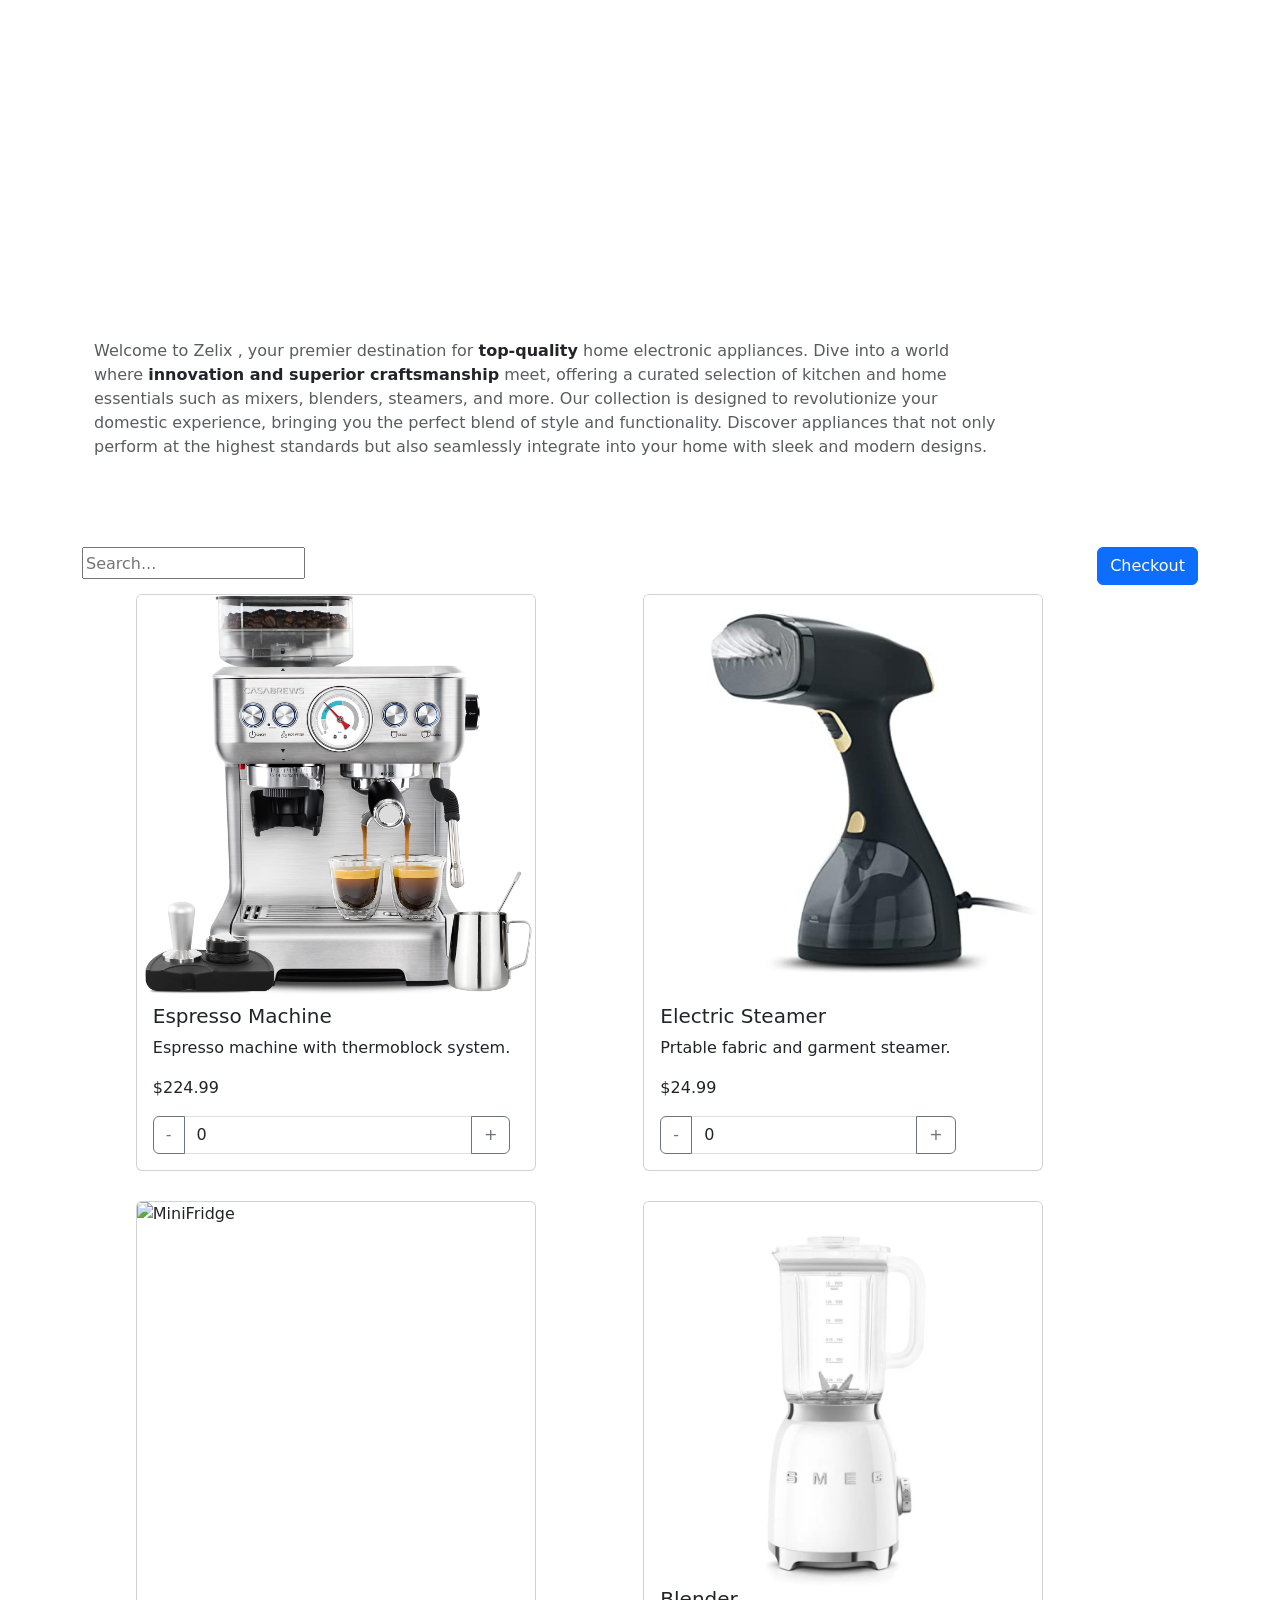
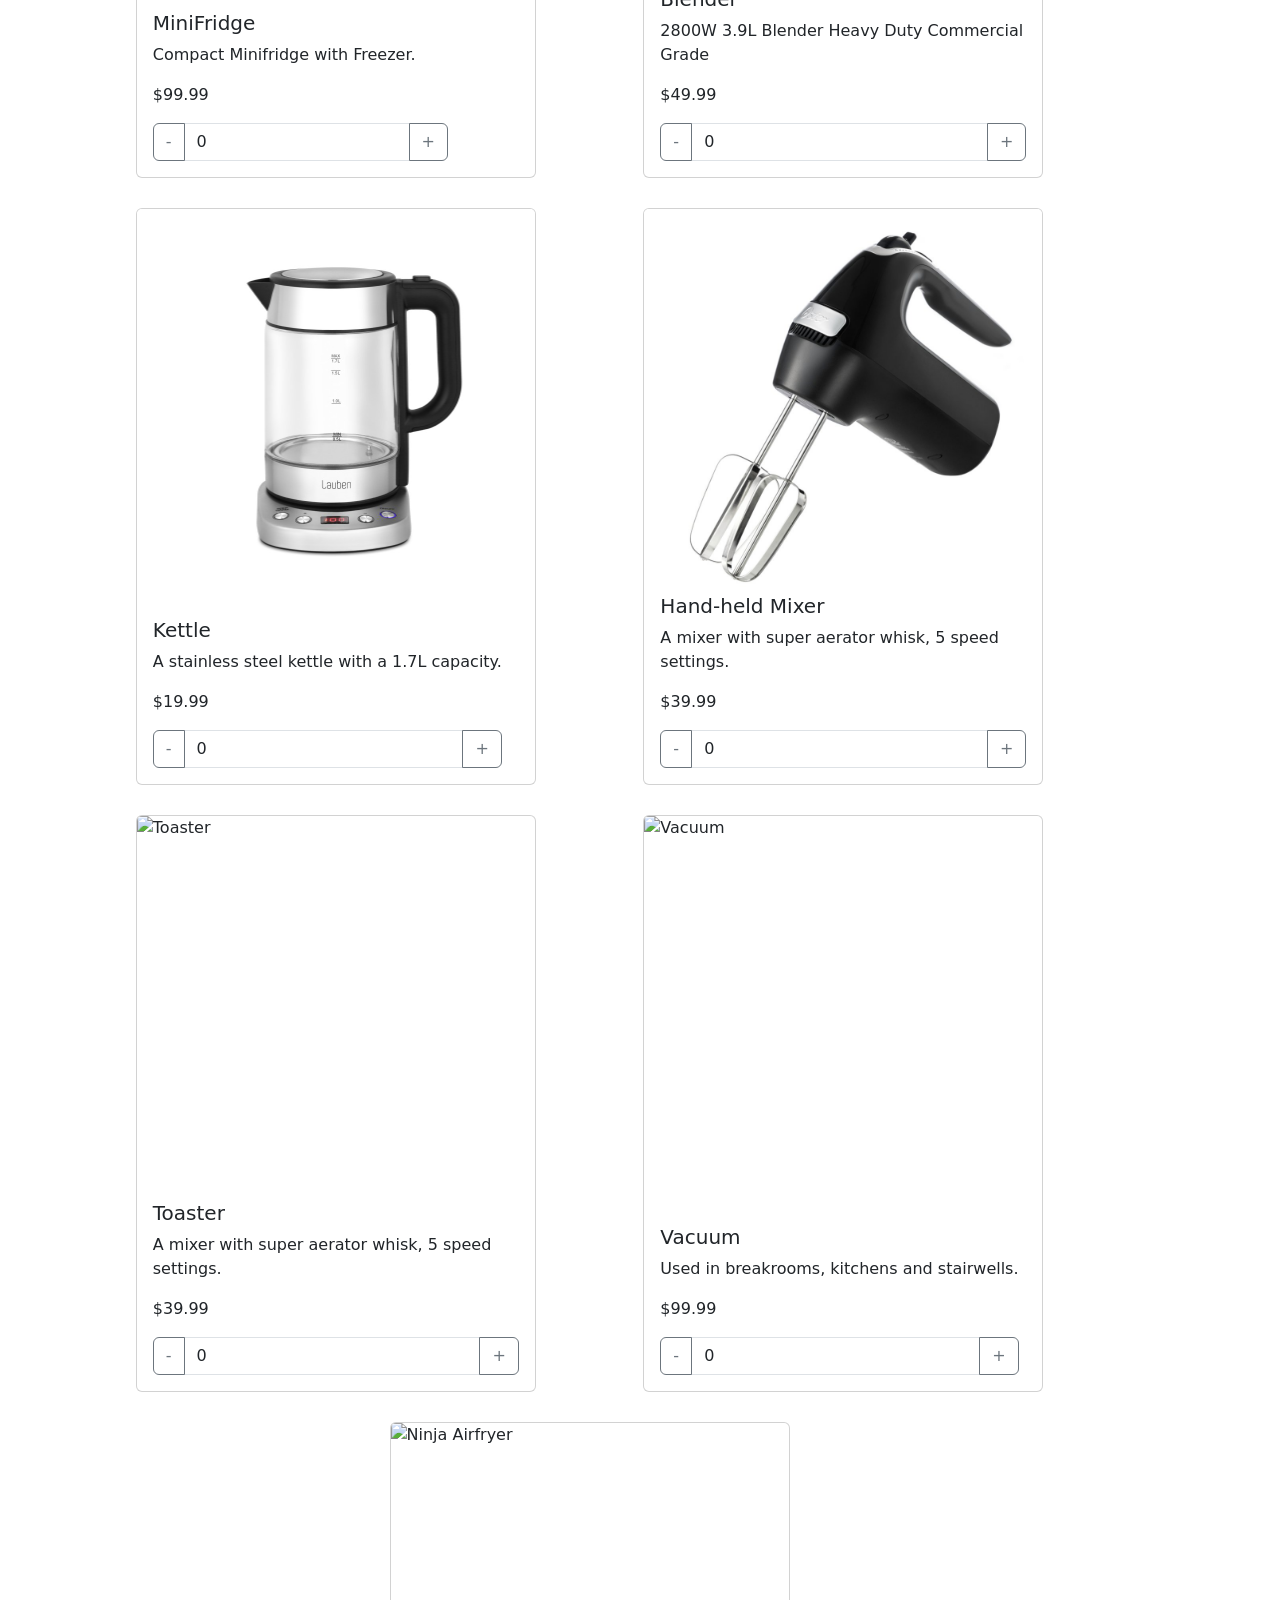
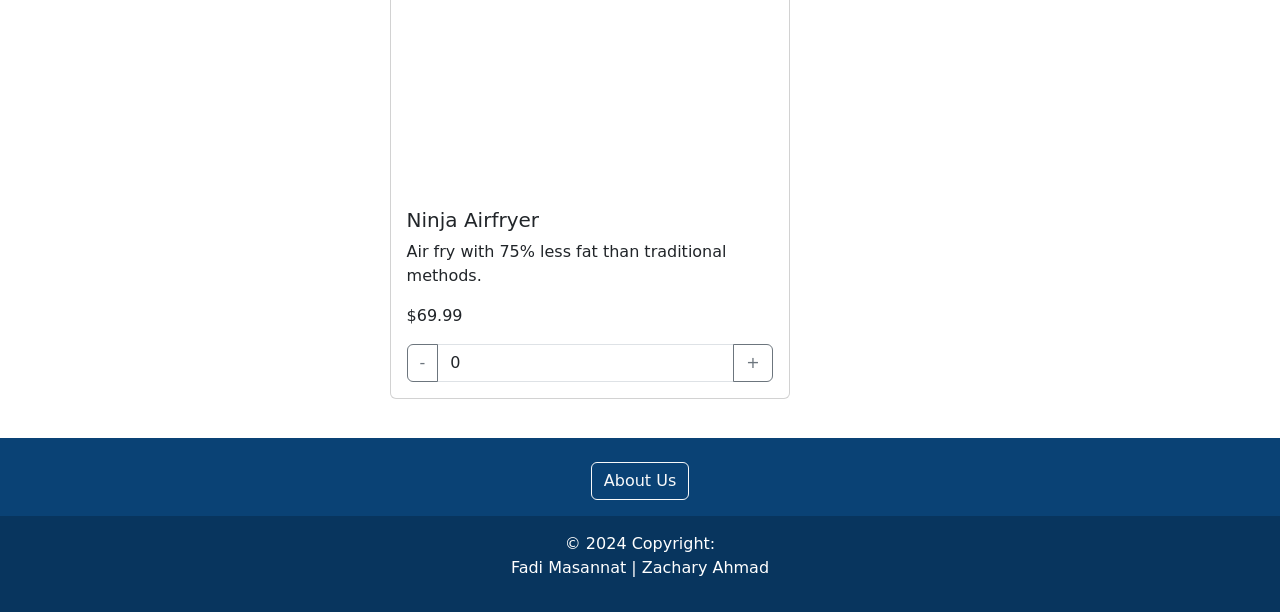
==== index.html @ ad15011a "Added All Files" ====
<!-- Authors:
================================
Fadi Masannat and Zachary Ahmad
================================
Home Main Page-->
<!DOCTYPE html>
<html lang="en">

<!-- FOR RUBRIC PURPOSES: Order more than 3 items and the respective JSON images will pop up in the checout page accordingly-->
<head>
    <meta charset="UTF-8" />
    <meta name="viewport" content="width=device-width, initial-scale=1.0" />
    <title>Zelix - Home Page + Checkout Page</title>
    <link href="https://cdn.jsdelivr.net/npm/bootstrap@5.3.3/dist/css/bootstrap.min.css" rel="stylesheet"
        integrity="sha384-QWTKZyjpPEjISv5WaRU9OFeRpok6YctnYmDr5pNlyT2bRjXh0JMhjY6hW+ALEwIH" crossorigin="anonymous">

     

</head>

<body>
    <!--  Static Header -->
    <div style="background: url(./MyOtherImages/HeaderBackground.jpg)" class="jumbotron bg-cover text-white">
        <div class="container py-5 text-center">
            <h1 class="display-4 font-weight-bold">Z E L I X </h1>
            <p class="font-weight-bold mb-0">PREMIUM HOME APPLIANCES</p>


        </div>
    </div>

    <div class="container mt-5" id="browse-view">


        <!-- For Demo Purpose -->
        <div class="container py-5">
            
            <div class="row">
                <div class="col-lg-10 mb-4">
                    <br><br>
                    <p class="font-italic text-muted">Welcome to Zelix , your premier destination for <strong class="font-weight-bold text-dark"> top-quality</strong> home electronic appliances. Dive into a world where 
                    <strong class="font-weight-bold text-dark"> innovation and superior craftsmanship</strong> meet, offering a curated selection of kitchen and home essentials such as mixers, blenders, steamers, and more. Our collection is designed to revolutionize your domestic experience, bringing you the perfect blend of style and functionality. Discover appliances that not only perform at the highest standards but also seamlessly integrate into your home with sleek and modern designs. </p>
                    
                </div>
               
            </div>
        </div>
        <!-- Browse view section -->
        <div class="search-container">
            <input type="text" id="search-bar" placeholder="Search..." style="width: 20%; height: 2em;" />
            <button id="checkout-button" class="btn btn-primary" style="float:right;">Checkout</button>

        </div>
        <div id="items-container" class="d-flex justify-content-around" style="flex-wrap: wrap;">
            <!-- Items will be displayed here -->

        </div>
        <button id="checkout-back-button" class="btn btn-secondary mt-3" style="display:none;">Back</button>
    </div>

    <div class="container mt-5" id="checkout-view" style="display:none;">
        <!-- Checkout view section -->
        <div style="width:100%; padding:10px; background-color: #eeeeee; margin-bottom: 10px;">
            <button id="checkout-main-button" class="btn btn-primary">Back to Browse</button>
        </div>
        <div class="row">
            <div class="col">
                <h6>Item</h6>
            </div>
            <div class="col">

            </div>
            <div class="col">
                <h6>Quantity</h6>
            </div>
            <div class="col">
                <h6>Price</h6>
            </div>
        </div>
        <div id="cart-container">

            <!-- Cart will be displayed here -->
        </div>
        <div class="checkout-form-container">
            <!-- Checkout form will be displayed here -->
        </div>
        <hr />
        <div class="container">
            <h1>Checkout Form</h1>
            <form id="checkout-form" onsubmit="return placeOrder();">
                <div class="row">
                    <div class="col-md-6">
                        <div class="form-group">
                            <label for="name">Full Name</label>
                            <input type="text" class="form-control" id="name" required>
                        </div>
                        <div class="form-group">
                            <label for="email">Email</label>
                            <input type="email" class="form-control" id="email" required>
                        </div>
                        <div class="form-group">
                            <label for="card-number">Card Number</label>
                            <input type="text" class="form-control" id="card-number" required pattern="[0-9]{16}">
                        </div>
                    </div>
                    <div class="col-md-6">
                        <div class="form-group">
                            <label for="address">Address</label>
                            <input type="text" class="form-control" id="address" required>
                        </div>
                        <div class="form-group">
                            <label for="address-2">Address 2</label>
                            <input type="text" class="form-control" id="address-2">
                        </div>
                        <div class="form-group">
                            <label for="city">City</label>
                            <input type="text" class="form-control" id="city" required>
                        </div>
                        <div class="form-group">
                            <label for="state">State</label>
                            <select class="form-control" id="state" required>
                                <option value="">--Select State--</option>
                                <option value="AL">Alabama</option>
                                <option value="AK">Alaska</option>
                                <option value="AZ">Arizona</option>
                                <option value="AR">Arkansas</option>
                                <option value="CA">California</option>
                                <option value="CO">Colorado</option>
                                <option value="CT">Connecticut</option>
                                <option value="DE">Delaware</option>
                                <option value="DC">District Of Columbia</option>
                                <option value="FL">Florida</option>
                                <option value="GA">Georgia</option>
                                <option value="HI">Hawaii</option>
                                <option value="ID">Idaho</option>
                                <option value="IL">Illinois</option>
                                <option value="IN">Indiana</option>
                                <option value="IA">Iowa</option>
                                <option value="KS">Kansas</option>
                                <option value="KY">Kentucky</option>
                                <option value="LA">Louisiana</option>
                                <option value="ME">Maine</option>
                                <option value="MD">Maryland</option>
                                <option value="MA">Massachusetts</option>
                                <option value="MI">Michigan</option>
                                <option value="MN">Minnesota</option>
                                <option value="MS">Mississippi</option>
                                <option value="MO">Missouri</option>
                                <option value="MT">Montana</option>
                                <option value="NE">Nebraska</option>
                                <option value="NV">Nevada</option>
                                <option value="NH">New Hampshire</option>
                                <option value="NJ">New Jersey</option>
                                <option value="NM">New Mexico</option>
                                <option value="NY">New York</option>
                                <option value="NC">North Carolina</option>
                                <option value="ND">North Dakota</option>
                                <option value="OH">Ohio</option>
                                <option value="OK">Oklahoma</option>
                                <option value="OR">Oregon</option>
                                <option value="PA">Pennsylvania</option>
                                <option value="RI">Rhode Island</option>
                                <option value="SC">South Carolina</option>
                                <option value="SD">South Dakota</option>
                                <option value="TN">Tennessee</option>
                                <option value="TX">Texas</option>
                                <option value="UT">Utah</option>
                                <option value="VT">Vermont</option>
                                <option value="VA">Virginia</option>
                                <option value="WA">Washington</option>
                                <option value="WV">West Virginia</option>
                                <option value="WI">Wisconsin</option>
                                <option value="WY">Wyoming</option>
                            </select>
                        </div>
                        <div class="form-group">
                            <label for="zip">Zip Code</label>
                            <input type="text" class="form-control" id="zip" required pattern="[0-9]{5}">
                        </div>
                    </div>
                </div>
                <div class="form-check">
                    <input type="checkbox" class="form-check-input" id="check-me-out">
                    <label class="form-check-label" for="check-me-out">Check me out</label>
                </div>
                <br>
                <button id="checkoutFromCheckout" class="btn btn-primary">Order</button>
            </form>
        </div>

    </div>

    <div class="container mt-5" id="confirmation-view" style="display:none;">
        <!-- Confirmation view section -->
        <div class="confirmation-message">
            <h3>Thank you for your order!</h3>
            <p>Order Summary:</p>
            <div id="confirmation-list">
                <!-- Order summary will be displayed here -->
            </div>
            <hr />
            <div id="user-info">

            </div>

        </div>
        <button id="confirmation-main-button" class="btn btn-secondary mt-3">Back to Browse</button>
    </div>


   <!-- -- <footer class="text-body-secondary py-5">
        <div class="container" background = "black">
          <p class="float-end mb-1">
            <a class="btn btn-primary" href="index.html">Back to top</a>
            <a class="btn btn-primary" href="about.html">About Us</a>
            
          </p>
          
        </div>

        
      </footer> -->

      <br>
      <section class="">
        <!-- Footer -->
        <footer class="text-center text-white" style="background-color: #0a4275;">
          <!-- Grid container -->
          <div class="container p-4 pb-0">
            <!-- Section: CTA -->
            <section class="">
              <p class="d-flex justify-content-center align-items-center">
                
                <a data-mdb-ripple-init type="button" class="btn btn-outline-light btn-rounded" href="about.html">
                  About Us
                </a>
                
              </p>
            </section>
            <!-- Section: CTA -->
          </div>
          <!-- Grid container -->
      
          <!-- Copyright -->
          <div class="text-center p-3" style="background-color: rgba(0, 0, 0, 0.2);">
            © 2024 Copyright:
            <p class="text-white">Fadi Masannat | Zachary Ahmad</p>
          </div>
          <!-- Copyright -->
        </footer>
        <!-- Footer -->
      


    <script src="index.js"></script>
    
    <!-- Bootstrap JS -->
    <script src="https://cdn.jsdelivr.net/npm/bootstrap@5.1.3/dist/js/bootstrap.min.js"></script>
</body>

</html>
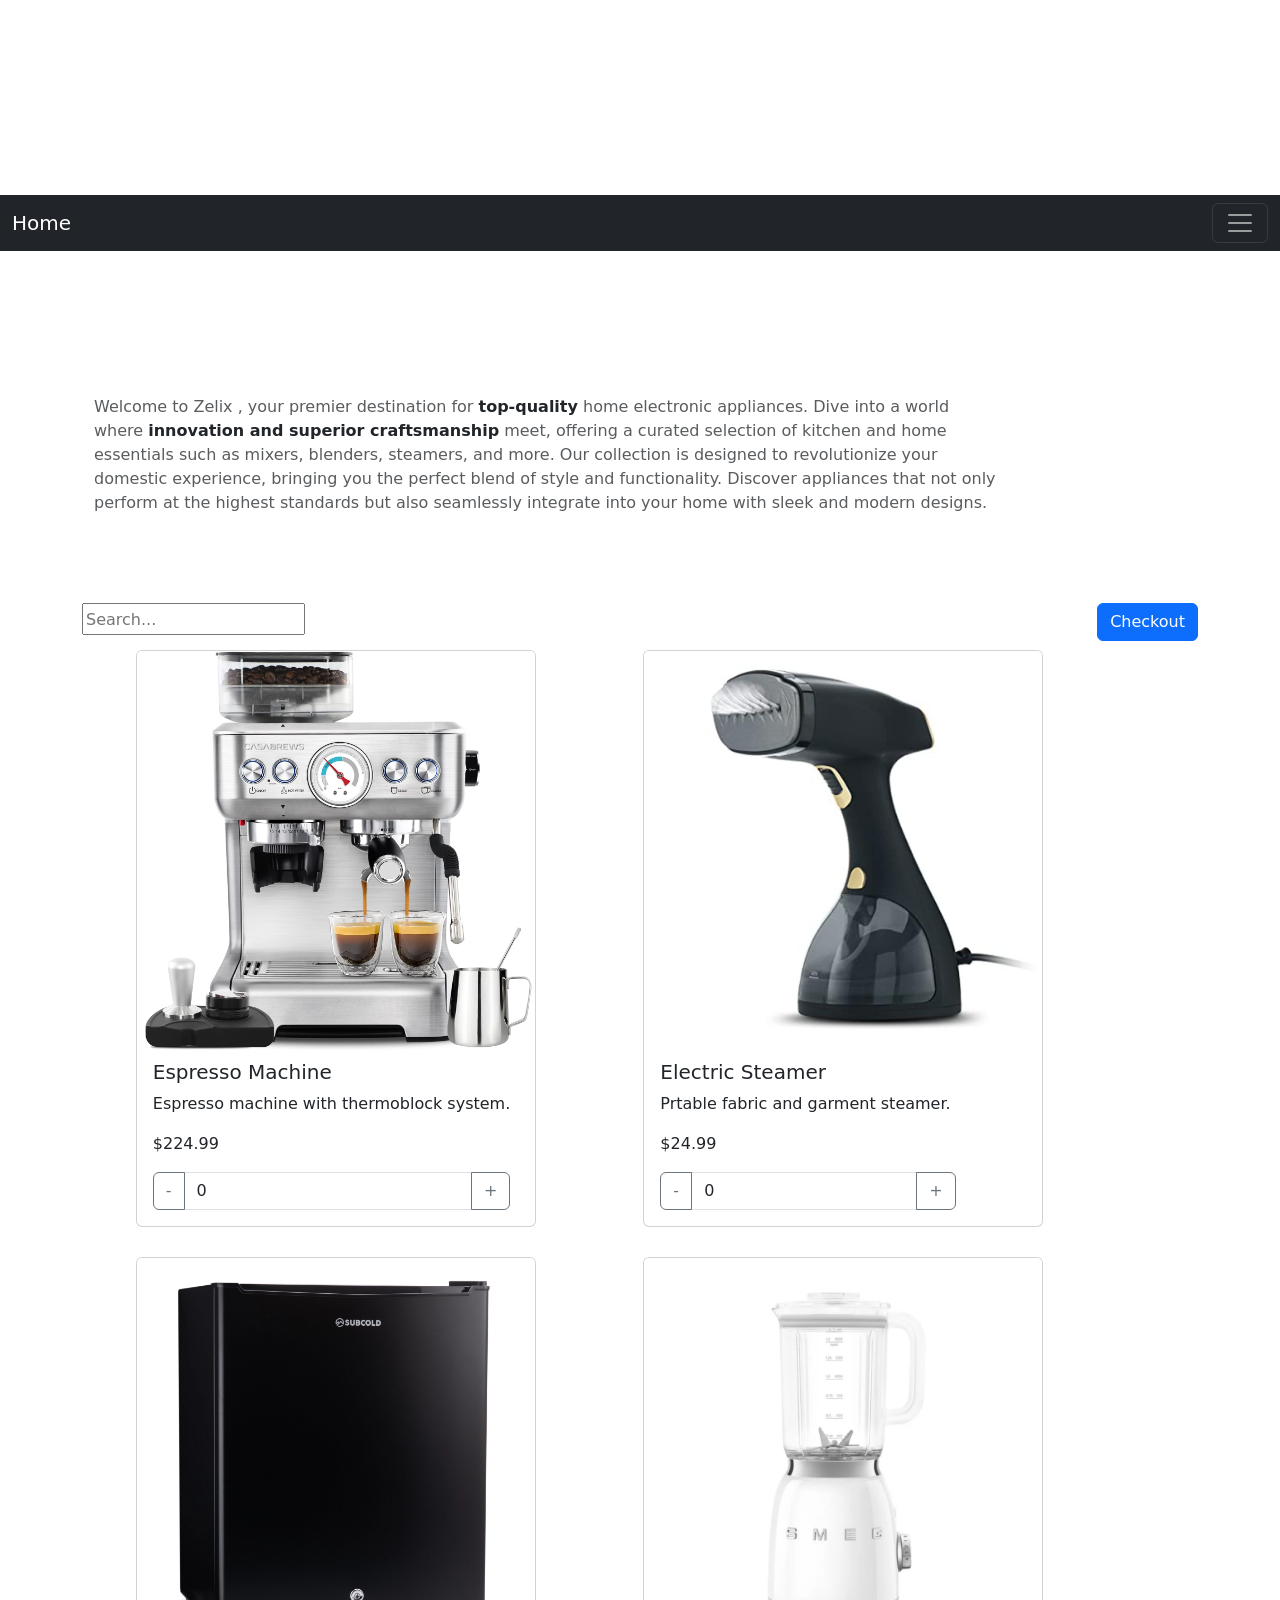
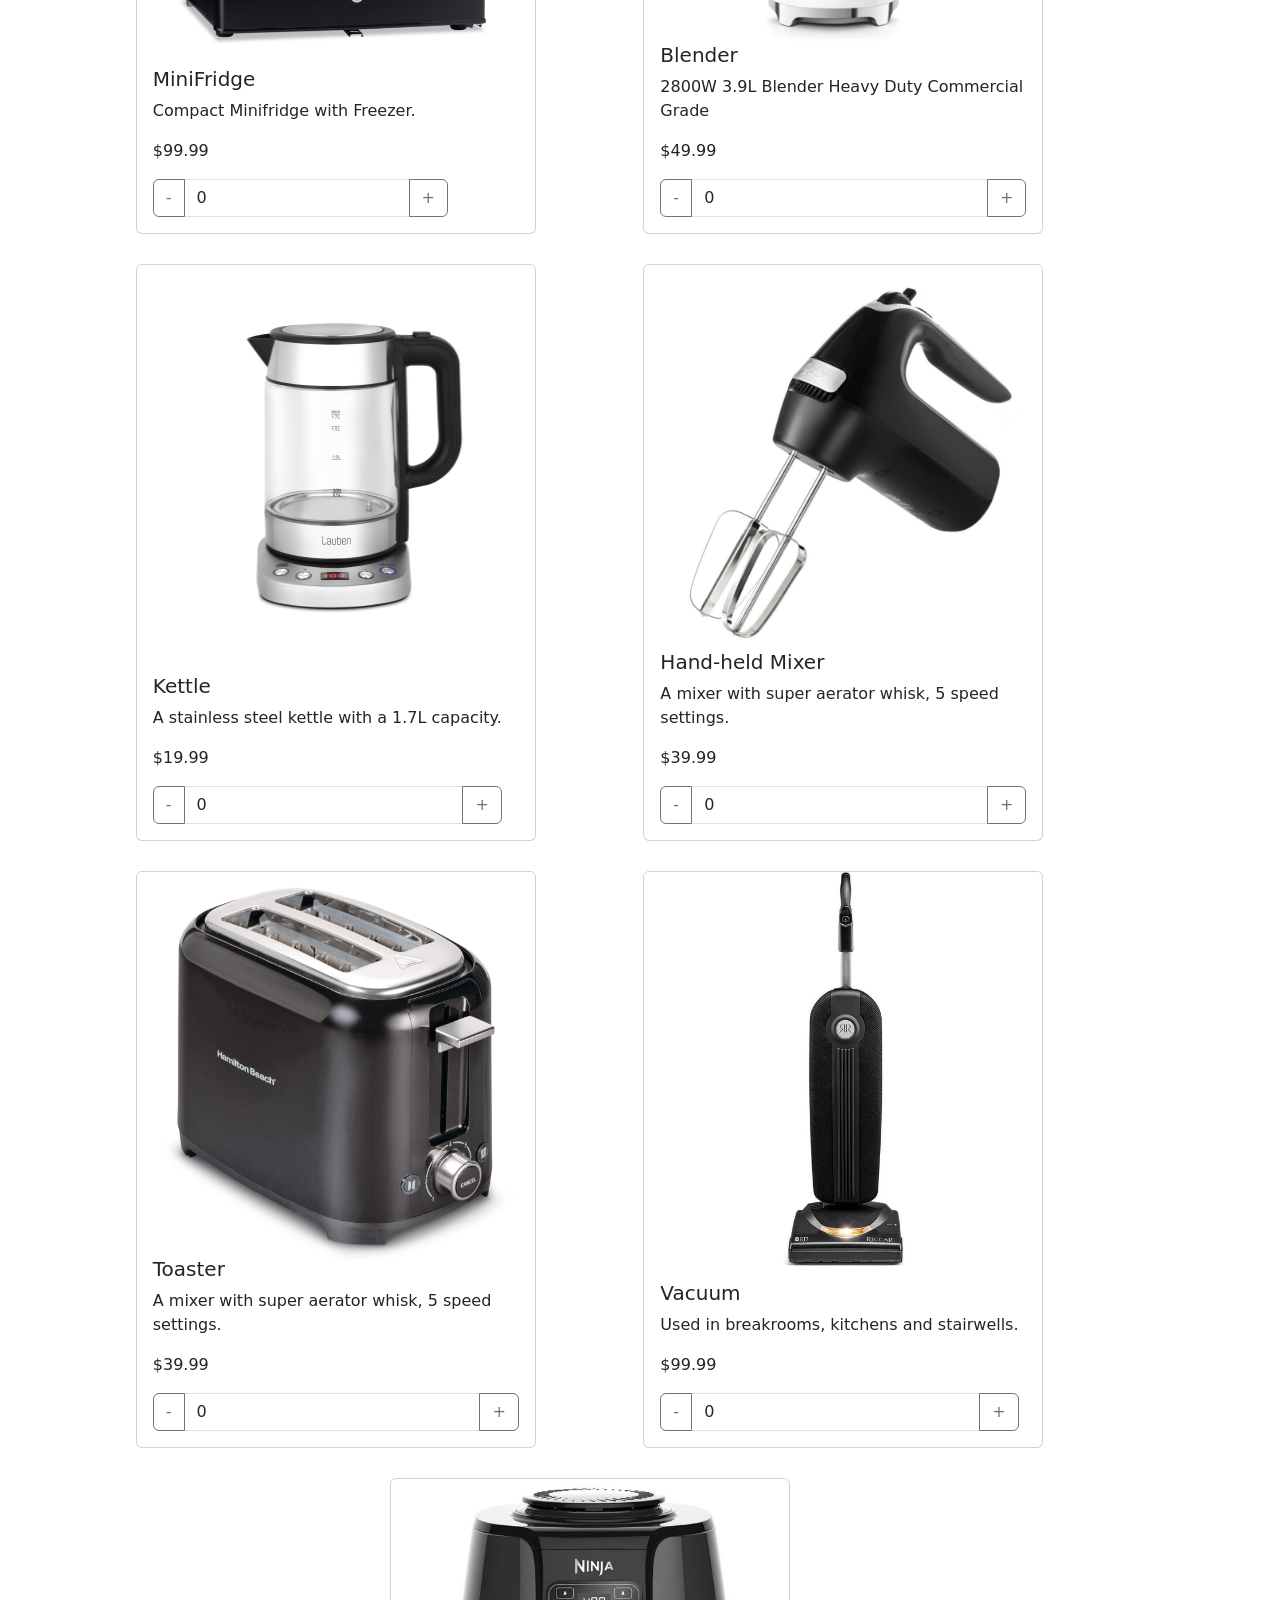
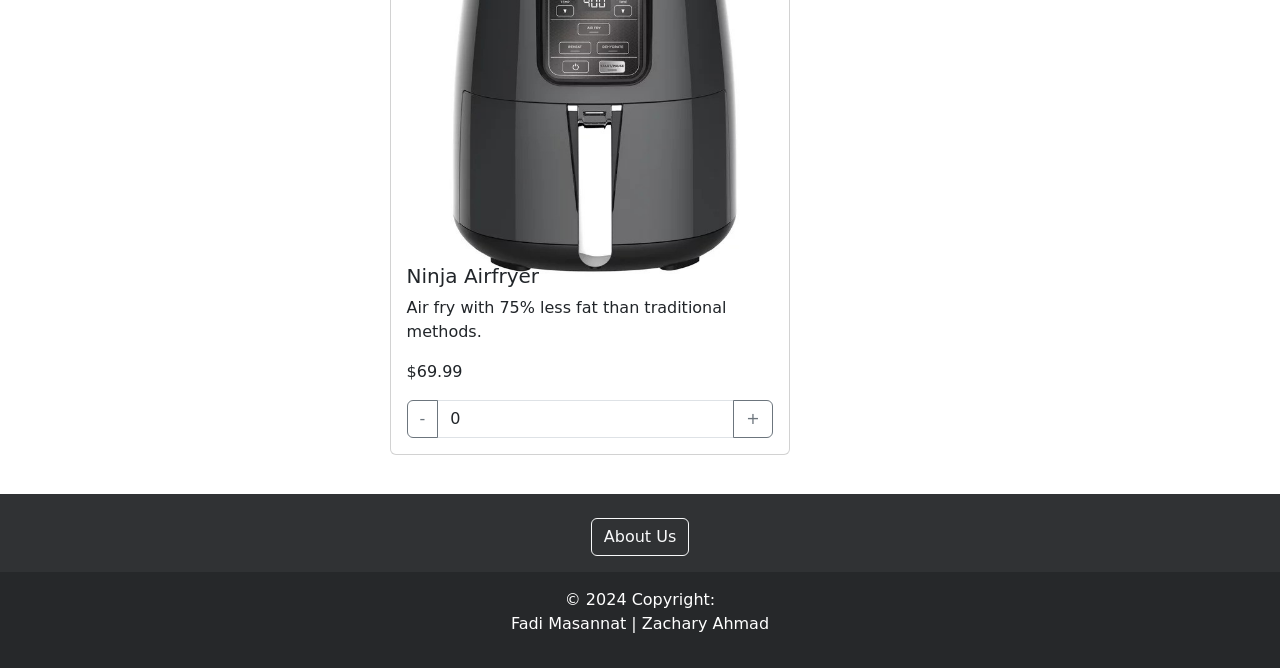
==== commit 14e5fb93: "Last Update" ====
--- a/index.html
+++ b/index.html
@@ -29,10 +29,31 @@
         </div>
     </div>
 
+    <nav class="navbar navbar-dark bg-dark">
+        <!-- Navbar content -->
+        <div class="container-fluid">
+            <a class="navbar-brand" href="index.html">Home</a>
+            <button class="navbar-toggler" type="button" data-bs-toggle="collapse" data-bs-target="#navbarNavAltMarkup" aria-controls="navbarNavAltMarkup" aria-expanded="false" aria-label="Toggle navigation">
+              <span class="navbar-toggler-icon"></span>
+            </button>
+            <div class="collapse navbar-collapse" id="navbarNavAltMarkup">
+              <div class="navbar-nav">
+               
+                <a class="nav-link " aria-current="page" href="KitchenProducts.html">Kitchen Products</a>
+                <a class="nav-link" aria-current="page" href="HouseProducts.html">House Products</a>
+                <a class="nav-link" href="about.html">About Us</a>
+                
+                
+              </div>
+            </div>
+            
+          </div>
+      </nav>
+
     <div class="container mt-5" id="browse-view">
 
 
-        <!-- For Demo Purpose -->
+        <!-- Homepage Text -->
         <div class="container py-5">
             
             <div class="row">
@@ -224,7 +245,7 @@
       <br>
       <section class="">
         <!-- Footer -->
-        <footer class="text-center text-white" style="background-color: #0a4275;">
+        <footer class="text-center text-white" style="background-color: #303234;">
           <!-- Grid container -->
           <div class="container p-4 pb-0">
             <!-- Section: CTA -->
